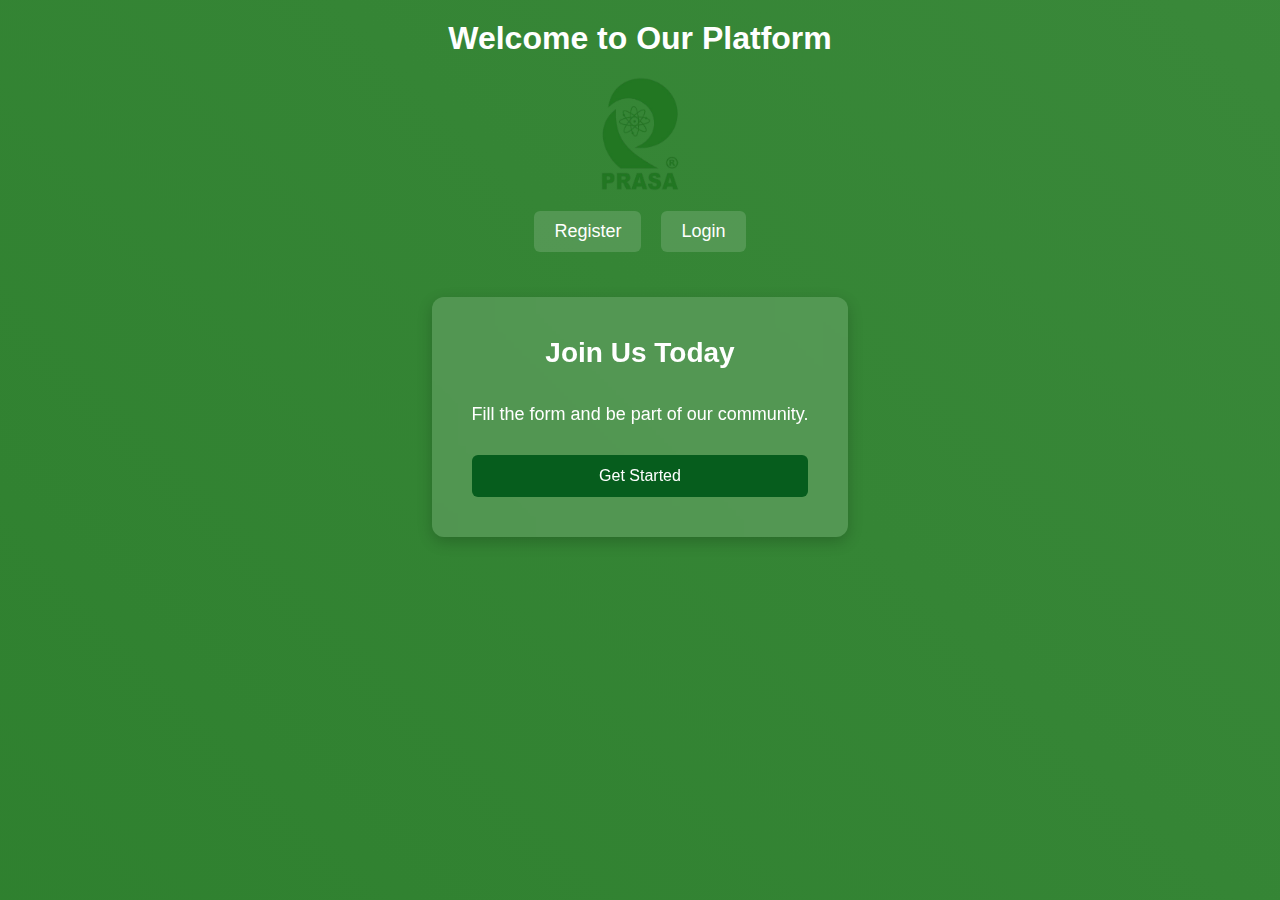
==== index.html @ f44e5f16 "added all frontend files" ====
<!DOCTYPE html>
<html lang="en">
<head>
    <meta charset="UTF-8">
    <meta name="viewport" content="width=device-width, initial-scale=1.0">
    <title>Animated Responsive Website</title>
    <link rel="stylesheet" href="style.css">
    <link rel="stylesheet" href="https://cdnjs.cloudflare.com/ajax/libs/font-awesome/6.0.0/css/all.min.css">
</head>
<body>
    <header>
        <h1>Welcome to Our Platform</h1>
        <nav>
            <img id="logo" src="prasa-logo.png" alt="Platform Logo"/>
            <div class="nav-links">
                <a href="register.html">Register</a>
                <a href="login.html">Login</a>
            </div>
        </nav>
    </header>
    <main>
        <section class="hero">
            <h2>Join Us Today</h2>
            <p>Fill the form and be part of our community.</p>
            <button onclick="location.href='register.html'">Get Started</button>
        </section>
    </main>
</body>
</html>
---- style.css ----
/* General Reset */
* {
    margin: 0;
    padding: 0;
    box-sizing: border-box;
    font-family: "Poppins", sans-serif;
}
nav {
    display: flex;
    flex-direction: column; /* Stack logo above */
    align-items: center; /* Center items */
    gap: 10px; /* Space between logo and buttons */
}

#logo {
    width: 80px; /* Adjust logo size */
    height: auto; /* Maintain aspect ratio */
}

/* Container to keep buttons in one line */
.nav-links {
    display: flex;
    margin-top: 10px;
    gap: 20px; /* Space between buttons */
}

.nav-links a {
    padding: 10px 20px;
    background: rgba(255, 255, 255, 0.15);
    color: white;
    text-decoration: none;
    font-size: 18px;
    border-radius: 6px;
    transition: 0.3s ease-in-out;
    text-align: center;
}


body {
    display: flex;
    flex-direction: column;
    align-items: center;
    min-height: 100vh;
    background: linear-gradient(45deg, #227722, #4c964c);
    background-size: 400% 400%;
    color: white;
    padding: 20px;
    animation: gradientBG 15s ease infinite;
}

/* Animated Background */
@keyframes gradientBG {
    0% {
        background-position: 0% 50%;
    }
    50% {
        background-position: 100% 50%;
    }
    100% {
        background-position: 0% 50%;
    }
}

/* Header Styling */
header {
    width: 100%;
    text-align: center;
    margin-bottom: 30px;
    animation: fadeInDown 1s ease-in-out;
}

header h1 {
    font-size: 32px;
    margin-bottom: 20px;
    position: relative;
    display: inline-block;
}

header h1::after {
    content: '';
    position: absolute;
    width: 0;
    height: 3px;
    bottom: -5px;
    left: 50%;
    background-color: #ffcc00;
    transform: translateX(-50%);
    transition: width 0.6s ease;
    animation: underline 1.5s ease forwards 0.5s;
}

@keyframes underline {
    from {
        width: 0;
    }
    to {
        width: 70%;
    }
}


nav a {
    color: white;
    text-decoration: none;
    font-size: 18px;
    padding: 8px 16px;
    border-radius: 6px;
    background: rgba(255, 255, 255, 0.15);
    transition: 0.3s ease-in-out;
    position: relative;
    overflow: hidden;
}

nav a::before {
    content: '';
    position: absolute;
    top: 0;
    left: -100%;
    width: 100%;
    height: 100%;
    background: rgba(255, 255, 255, 0.2);
    transition: left 0.3s ease;
}

nav a:hover::before {
    left: 0;
}

nav a:hover {
    background: rgba(255, 255, 255, 0.3);
    transform: translateY(-3px);
    box-shadow: 0 5px 15px rgba(0, 0, 0, 0.2);
}

/* Main Content and Hero Section */
main {
    width: 100%;
    display: flex;
    flex-direction: column;
    align-items: center;
}

.hero {
    text-align: center;
    max-width: 600px;
    margin: 15px auto;
    
    padding: 40px;
    background: rgba(255, 255, 255, 0.15);
    border-radius: 12px;
    box-shadow: 0 5px 15px rgba(0, 0, 0, 0.2);
    backdrop-filter: blur(10px);
    animation: fadeIn 1s ease-in-out;
    transform-origin: center;
    animation: pulse 2s ease-in-out;
}

@keyframes pulse {
    0% {
        transform: scale(0.95);
        box-shadow: 0 0 0 0 rgba(255, 255, 255, 0.3);
    }
    70% {
        transform: scale(1);
        box-shadow: 0 0 0 15px rgba(255, 255, 255, 0);
    }
    100% {
        transform: scale(0.95);
        box-shadow: 0 0 0 0 rgba(255, 255, 255, 0);
    }
}

.hero h2 {
    font-size: 28px;
    margin-bottom: 20px;
    animation: slideInLeft 1s ease-in-out;
}

.hero p {
    font-size: 18px;
    margin-bottom: 20px;
    animation: slideInRight 1s ease-in-out;
}

/* Container for Login/Register */
.container {
    width: 400px;
    background: rgba(255, 255, 255, 0.15);
    padding: 20px;
    border-radius: 12px;
    box-shadow: 0 5px 15px rgba(0, 0, 0, 0.2);
    backdrop-filter: blur(10px);
    text-align: center;
    animation: fadeInUp 1s ease-in-out;
    transition: transform 0.3s ease, box-shadow 0.3s ease;
}

.container:hover {
    transform: translateY(-5px);
    box-shadow: 0 10px 25px rgba(0, 0, 0, 0.3);
}

/* Main Wrapper to Hold Form Cards */
.form-wrapper {
    display: flex;
    flex-wrap: wrap;
    justify-content: center;
    gap: 20px;
    max-width: 900px;
    margin-bottom: 40px; /* Add space at the bottom */
}

/* Individual Form Card */
.form-card {
    width: 400px;
    background: rgba(255, 255, 255, 0.15);
    padding: 20px;
    border-radius: 12px;
    box-shadow: 0 5px 15px rgba(0, 0, 0, 0.2);
    backdrop-filter: blur(10px);
    text-align: center;
    animation: fadeInUp 1s ease-in-out;
    transition: transform 0.3s ease, box-shadow 0.3s ease;
    max-height: 80vh; /* Set maximum height */
    overflow-y: auto; /* Enable vertical scrolling */
}

/* Styling for form card scrollbar */
.form-card::-webkit-scrollbar {
    width: 8px;
}

.form-card::-webkit-scrollbar-track {
    background: rgba(255, 255, 255, 0.1);
    border-radius: 10px;
}

.form-card::-webkit-scrollbar-thumb {
    background: rgba(255, 255, 255, 0.3);
    border-radius: 10px;
}

.form-card::-webkit-scrollbar-thumb:hover {
    background: rgba(255, 255, 255, 0.5);
}

.form-card:hover {
    transform: translateY(-5px);
    box-shadow: 0 10px 25px rgba(0, 0, 0, 0.3);
}
.required-icon {
    color: red;
    font-size: 8px;
    position: absolute;
    right: 10px;
    top: 10px;
}
/* Experience/Qualification Entry Styling */
.experience-entry, .qualification-entry, .certification-entry {
    padding: 15px;
    margin-bottom: 15px;
    background: rgba(255, 255, 255, 0.1);
    border-radius: 8px;
    animation: fadeIn 0.5s ease-in-out;
    overflow: hidden; /* Prevent content from overflowing */
}

/* Date Range Styling */
.date-range {
    display: flex;
    gap: 10px;
    flex-wrap: wrap; /* Allow wrapping on small screens */
}

.date-range .input-group {
    flex: 1;
    min-width: 140px; /* Ensure minimum width for date fields */
}

/* Date field container and label styling */
.date-container {
    margin: 12px 0;
    animation: fadeInUp 0.5s ease-in-out;
}

.date-label {
    display: block;
    text-align: left;
    margin-bottom: 5px;
    font-size: 14px;
    color: white;
    font-weight: 500;
}

/* Individual date field styling */
.date-field {
    display: flex;
    flex-direction: column;
    align-items: flex-start;
    width: 100%;
}

.date-field-label {
    font-size: 12px;
    color: rgba(255, 255, 255, 0.8);
    margin-bottom: 3px;
}

/* Style the date inputs */
input[type="date"] {
    background: transparent;
    border: none;
    color: white;
    width: 100%;
    padding: 8px 0;
    font-family: "Poppins", sans-serif;
    outline: none;
}

/* Style calendar icon in date input */
input[type="date"]::-webkit-calendar-picker-indicator {
    filter: invert(1); /* Make the calendar icon white */
    opacity: 0.7;
    cursor: pointer;
    transition: opacity 0.3s ease;
}

input[type="date"]::-webkit-calendar-picker-indicator:hover {
    opacity: 1;
}

/* Various Animation Keyframes */
@keyframes fadeIn {
    from {
        opacity: 0;
    }
    to {
        opacity: 1;
    }
}

@keyframes fadeInDown {
    from {
        opacity: 0;
        transform: translateY(-50px);
    }
    to {
        opacity: 1;
        transform: translateY(0);
    }
}

@keyframes fadeInUp {
    from {
        opacity: 0;
        transform: translateY(50px);
    }
    to {
        opacity: 1;
        transform: translateY(0);
    }
}

@keyframes slideInLeft {
    from {
        opacity: 0;
        transform: translateX(-50px);
    }
    to {
        opacity: 1;
        transform: translateX(0);
    }
}

@keyframes slideInRight {
    from {
        opacity: 0;
        transform: translateX(50px);
    }
    to {
        opacity: 1;
        transform: translateX(0);
    }
}

/* Section Headings */
h2 {
    text-align: center;
    font-size: 26px;
    font-weight: bold;
    margin-bottom: 15px;
    position: relative;
    display: inline-block;
}

h2::after {
    content: '';
    position: absolute;
    width: 0;
    height: 3px;
    bottom: -5px;
    left: 50%;
    background-color: #ffcc00;
    transform: translateX(-50%);
    transition: width 0.6s ease;
    animation: underline 1.5s ease forwards 0.5s;
}

/* Sub-Headings */
h3 {
    margin-bottom: 10px;
    font-size: 18px;
    font-weight: 600;
    text-align: left;
    animation: fadeIn 1s ease-in-out;
}
.input-group {
    display: flex;
    align-items: center;
    background: rgba(255, 255, 255, 0.2);
    border-radius: 6px;
    margin: 8px 0;
    padding: 8px;
    transition: all 0.3s ease-in-out;
    animation: fadeInUp 0.5s ease-in-out;
    animation-fill-mode: both;
    width: 100%;
    box-sizing: border-box;
}

.input-group:nth-child(2) {
    animation-delay: 0.1s;
}

.input-group:nth-child(3) {
    animation-delay: 0.2s;
}

.input-group:nth-child(4) {
    animation-delay: 0.3s;
}

.input-group i {
    color: white;
    padding: 10px;
    transition: transform 0.3s ease;
    flex-shrink: 0;
    width: 20px;
    text-align: center;
    margin-right: 5px; /* Add spacing between icon and input */
}

.input-group:hover i {
    transform: scale(1.2);
}

.input-group input, .input-group select {
    flex-grow: 1;
    flex-basis: 0;
    padding: 10px;
    border: none;
    background: transparent;
    color: white;
    outline: none;
    font-size: 14px;
    min-width: 0;
    width: 100%;
    box-sizing: border-box;
    padding-left: 10px; /* Add left padding to prevent text overlap with icon */
}

/* Add these styles to fix focus issues */
.input-group input:focus, .input-group select:focus {
    background: rgba(255, 255, 255, 0.25); /* Slightly highlight on focus */
    box-shadow: 0 0 0 1px rgba(255, 255, 255, 0.4); /* Add subtle outline */
}

/* Fix placeholder text to prevent overlap */
.input-group input::placeholder {
    color: rgba(255, 255, 255, 0.7);
    padding-left: 0; /* Ensure placeholder text doesn't overlap with icon */
}

/* Add this for the grid layout */
.grid-container {
    display: grid;
    grid-template-columns: 1fr 1fr;
    gap: 10px;
    width: 100%;
}

/* For single-column fields like Aadhar */
.grid-container .full-width {
    grid-column: 1 / -1;
}

/* Add this for the grid layout */
.grid-container {
    display: grid;
    grid-template-columns: 1fr 1fr;
    gap: 10px;
    width: 100%;
}

/* For single-column fields like Aadhar */
.grid-container .full-width {
    grid-column: 1 / -1;
}
/* Navigation Buttons */
.nav-buttons {
    display: flex;
    justify-content: space-between;
    margin-top: 20px;
}

.nav-buttons button {
    width: 48%;
}

.primary-button {
    background: #065d1d;
}

.secondary-button {
    background: rgba(255, 255, 255, 0.25);
}

/* Login/Register Form Inputs */
#loginForm input, #registerForm input {
    width: 100%;
    padding: 12px;
    margin: 10px 0;
    background: rgba(255, 255, 255, 0.2);
    border: none;
    border-radius: 6px;
    color: white;
    outline: none;
    font-size: 14px;
    transition: all 0.3s ease;
    animation: fadeInUp 0.5s ease-in-out;
    animation-fill-mode: both;
}

#loginForm input:nth-child(1), #registerForm input:nth-child(1) {
    animation-delay: 0.1s;
}

#loginForm input:nth-child(2), #registerForm input:nth-child(2) {
    animation-delay: 0.2s;
}

/* Placeholder Color */
input::placeholder {
    color: rgba(255, 255, 255, 0.7);
    transition: all 0.3s ease;
}

input:focus::placeholder {
    opacity: 0.5;
    transform: translateX(10px);
}

/* Input Focus Effect */
.input-group:focus-within, #loginForm input:focus, #registerForm input:focus {
    background: rgba(255, 255, 255, 0.3);
    box-shadow: 0 0 15px rgba(255, 255, 255, 0.5);
    transform: translateY(-2px);
}

/* Select Styling */
select {
    width: 100%;
    padding: 12px;
    margin: 8px 0;
    background: rgba(255, 255, 255, 0.2);
    border: none;
    border-radius: 6px;
    color: white;
    outline: none;
    font-size: 14px;
    appearance: none;
    cursor: pointer;
    transition: all 0.3s ease;
    animation: fadeInUp 0.5s ease-in-out;
}

select:focus {
    background: rgba(255, 255, 255, 0.3);
    box-shadow: 0 0 15px rgba(255, 255, 255, 0.5);
    transform: translateY(-2px);
}

select option {
    background: #227722;
    color: white;
}

/* Grid Layout for Address & Other Details */
.grid-container {
    display: grid;
    grid-template-columns: repeat(2, 1fr);
    gap: 10px;
}

.grid-container input {
    animation: fadeIn 0.5s ease-in-out;
    animation-fill-mode: both;
}

.grid-container input:nth-child(odd) {
    animation-delay: 0.1s;
}
.grid-container input:nth-child(even) {
    animation-delay: 0.2s;
}

/* Style inputs only inside the "Other Details" section */
.form-card:nth-child(2) .grid-container input {
    width: 100%;
    padding: 10px;
    border: none;
    background: rgba(255, 255, 255, 0.2);
    color: white;
    outline: none;
    font-size: 14px;
    border-radius: 6px;
    transition: all 0.3s ease;
}

/* Placeholder color */
.form-card:nth-child(2) .grid-container input::placeholder {
    color: rgba(255, 255, 255, 0.7);
}

/* Focus effect */
.form-card:nth-child(2) .grid-container input:focus {
    background: rgba(255, 255, 255, 0.3);
    box-shadow: 0 0 15px rgba(255, 255, 255, 0.5);
    transform: translateY(-2px);
}

/* Submit Button */
button {
    width: 100%;
    padding: 12px;
    background: #065d1d;
    color: white;
    border: none;
    border-radius: 6px;
    cursor: pointer;
    font-size: 16px;
    transition: all 0.3s ease;
    margin-top: 10px;
    position: relative;
    overflow: hidden;
    z-index: 1;
    animation: fadeInUp 0.5s ease-in-out 0.3s;
    animation-fill-mode: both;
}

button::before {
    content: '';
    position: absolute;
    top: 0;
    left: -100%;
    width: 100%;
    height: 100%;
    background: linear-gradient(90deg, transparent, rgba(255, 255, 255, 0.2), transparent);
    transition: left 0.6s ease;
    z-index: -1;
}

/* Button Hover Effect */
button:hover {
    background: #133414;
    transform: translateY(-5px);
    box-shadow: 0 7px 15px rgba(0, 0, 0, 0.3);
}

button:hover::before {
    left: 100%;
}

/* Smooth Transitions */
input, button, select {
    transition: all 0.3s ease-in-out;
}

/* Link Styling */
p {
    margin-top: 15px;
    font-size: 14px;
    animation: fadeIn 1s ease-in-out 0.5s;
    animation-fill-mode: both;
}

p a {
    color: #ffcc00;
    text-decoration: none;
    font-weight: bold;
    position: relative;
    transition: all 0.3s ease;
}

p a::after {
    content: '';
    position: absolute;
    width: 0;
    height: 2px;
    bottom: -2px;
    left: 0;
    background-color: #ffcc00;
    transition: width 0.3s ease;
}

p a:hover {
    color: #ffd940;
}

p a:hover::after {
    width: 100%;
}

/* Toggle Password */
.toggle-password {
    cursor: pointer;
    padding-right: 10px;
    transition: all 0.3s ease;
}

.toggle-password:hover {
    transform: scale(1.2);
}

/* Mobile Responsiveness */
@media (max-width: 850px) {
    .form-wrapper {
        flex-direction: column;
        align-items: center;
    }
    .form-card, .container {
        width: 90%;
        max-height: 70vh; /* Slightly smaller on mobile */
    }
    
    .date-range {
        flex-direction: column;
        gap: 5px;
    }
    
    h2 {
        font-size: 22px;
    }
    
    h3 {
        font-size: 16px;
    }
    
    .date-field {
        width: 100%;
    }
    
    input[type="date"] {
        width: 100%;
        padding: 6px 0;
    }

    .date-range {
        display: flex;
        gap: 10px;
        margin: 8px 0;
    }
    
    .date-range .input-group {
        flex: 1;
    }
    
    /* Make placeholder text more visible */
    input::placeholder {
        color: rgba(255, 255, 255, 0.7);
        transition: all 0.3s ease;
    }
    
    /* Ensure consistent input styling across all types */
    input[type="text"], 
    input[type="date"], 
    input[type="number"] {
        width: 100%;
        padding: 10px;
        border: none;
        background: transparent;
        color: white;
        outline: none;
        font-size: 14px;
    }
    
    /* Mobile responsiveness */
    @media (max-width: 850px) {
        .date-range {
            flex-direction: column;
            gap: 5px;
        }
    }

    /* Medical Information Form Styling */

/* Form Group for Radio Buttons */
.form-group {
    text-align: left;
    margin: 15px 0;
    animation: fadeInUp 0.5s ease-in-out;
}

.form-group label {
    display: block;
    margin-bottom: 8px;
    font-size: 14px;
    color: white;
}

/* Radio Button Group Styling */
.radio-group {
    display: flex;
    gap: 20px;
    margin: 8px 0;
    flex-wrap: wrap;
}

.radio-group input[type="radio"] {
    display: none;
}

.radio-group label {
    display: inline-flex;
    align-items: center;
    cursor: pointer;
    position: relative;
    padding-left: 30px;
    margin-right: 15px;
    font-size: 14px;
    user-select: none;
    transition: all 0.3s ease;
}

.radio-group label:before {
    content: '';
    position: absolute;
    left: 0;
    top: 0;
    width: 18px;
    height: 18px;
    border-radius: 50%;
    background: rgba(255, 255, 255, 0.2);
    transition: all 0.3s ease;
}

.radio-group input[type="radio"]:checked + label:before {
    background: #ff9800;
    box-shadow: 0 0 10px rgba(255, 152, 0, 0.5);
}

.radio-group input[type="radio"]:checked + label:after {
    content: '';
    position: absolute;
    left: 6px;
    top: 6px;
    width: 6px;
    height: 6px;
    border-radius: 50%;
    background: white;
}

.radio-group label:hover:before {
    background: rgba(255, 255, 255, 0.3);
    transform: scale(1.1);
}

/* Textarea Styling */
textarea {
    width: 100%;
    padding: 10px;
    border: none;
    background: rgba(255, 255, 255, 0.2);
    color: white;
    outline: none;
    font-size: 14px;
    border-radius: 6px;
    min-height: 80px;
    resize: vertical;
    margin-top: 8px;
    transition: all 0.3s ease;
    font-family: "Poppins", sans-serif;
}

textarea::placeholder {
    color: rgba(255, 255, 255, 0.7);
}

textarea:focus {
    background: rgba(255, 255, 255, 0.3);
    box-shadow: 0 0 15px rgba(255, 255, 255, 0.5);
    transform: translateY(-2px);
}

/* Undertaking Section */
.undertaking-container {
    margin-top: 30px;
    padding: 15px;
    border-radius: 8px;
    background: rgba(255, 255, 255, 0.1);
    text-align: left;
    animation: fadeIn 0.5s ease-in-out;
}

.undertaking-container h3 {
    text-align: center;
    margin-bottom: 15px;
    color: #ffcc00;
}

.undertaking-container p {
    margin-bottom: 15px;
    line-height: 1.6;
    font-size: 14px;
    animation: none;
}

.undertaking-container input[type="text"] {
    display: inline-block;
    width: auto;
    min-width: 150px;
    padding: 5px;
    background: rgba(255, 255, 255, 0.2);
    border: none;
    border-radius: 4px;
    color: white;
    margin: 0 5px;
}

/* Signature Section */
.signature-section {
    margin-top: 20px;
    display: grid;
    grid-template-columns: repeat(2, 1fr);
    gap: 15px;
}

.signature-field {
    margin-bottom: 15px;
}

.signature-field label {
    display: block;
    margin-bottom: 5px;
    font-size: 14px;
}

.signature-box {
    grid-column: span 2;
    margin-top: 15px;
}

.signature-area {
    width: 100%;
    height: 100px;
    background: rgba(255, 255, 255, 0.2);
    border-radius: 6px;
    margin-top: 8px;
    overflow: hidden;
}

#signatureCanvas {
    background: rgba(255, 255, 255, 0.1);
    cursor: crosshair;
}

#clearSignature {
    width: auto;
    padding: 8px 15px;
    margin-top: 10px;
    background: rgba(255, 255, 255, 0.2);
    color: white;
}

#clearSignature:hover {
    background: rgba(255, 255, 255, 0.3);
}

/* File Upload Styling */
input[type="file"] {
    width: 100%;
    padding: 10px;
    background: transparent;
    color: white;
    cursor: pointer;
}

input[type="file"]::-webkit-file-upload-button {
    background: rgba(255, 255, 255, 0.2);
    border: none;
    padding: 8px 15px;
    color: white;
    border-radius: 4px;
    margin-right: 10px;
    cursor: pointer;
    transition: all 0.3s ease;
}

input[type="file"]::-webkit-file-upload-button:hover {
    background: rgba(255, 255, 255, 0.3);
}



/* Conditional Field Display Animation */
@keyframes slideDown {
    from {
        opacity: 0;
        transform: translateY(-20px);
        max-height: 0;
    }
    to {
        opacity: 1;
        transform: translateY(0);
        max-height: 500px;
    }
}

/* Apply animation to conditional fields when they appear */
.input-group[style*="display: block"],
div[id$="Details"][style*="display: block"] {
    animation: slideDown 0.3s ease-in-out;
}
}
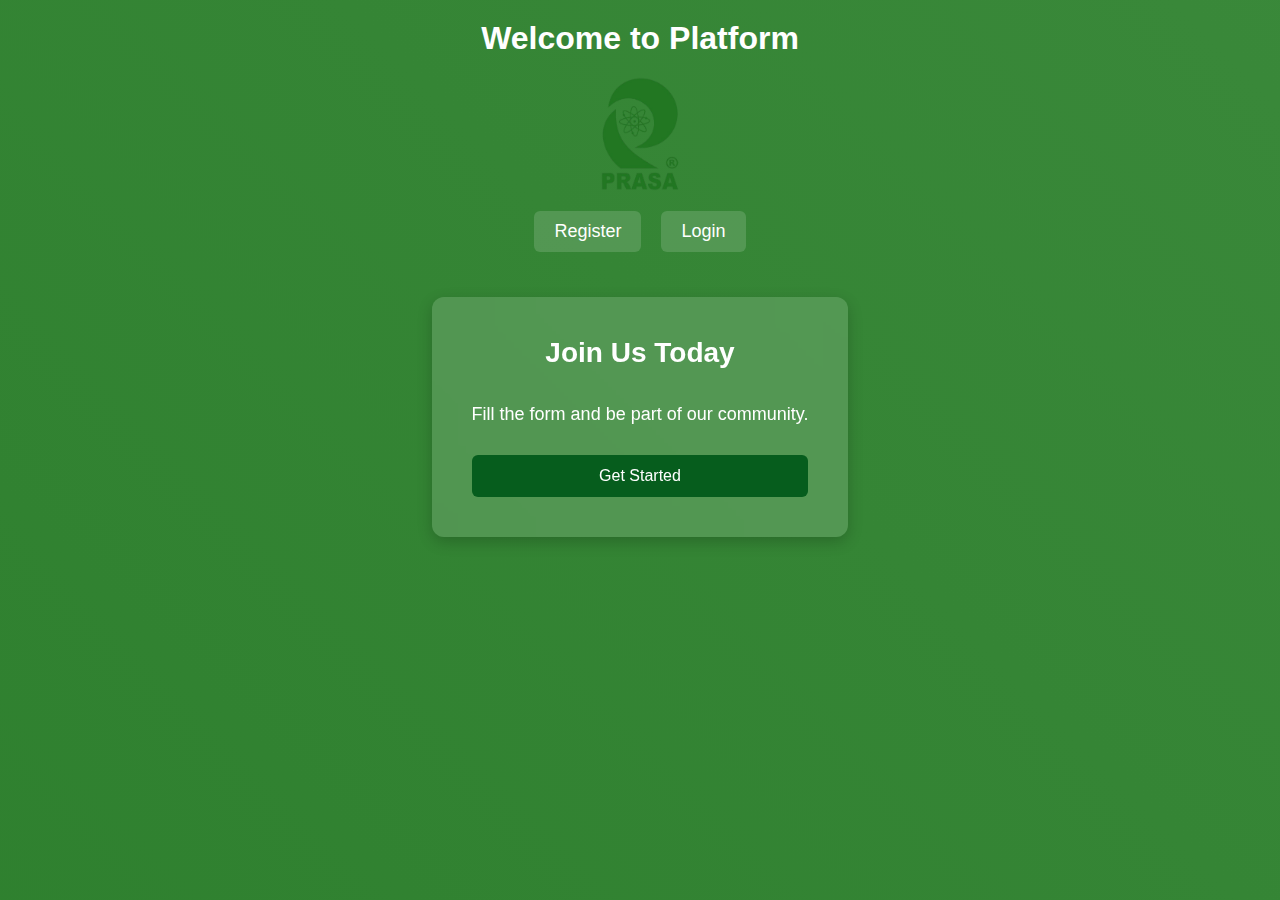
==== commit 2e3617a9: "changes in qualification form" ====
--- a/index.html
+++ b/index.html
@@ -3,13 +3,13 @@
 <head>
     <meta charset="UTF-8">
     <meta name="viewport" content="width=device-width, initial-scale=1.0">
-    <title>Animated Responsive Website</title>
+    <title>prasa</title>
     <link rel="stylesheet" href="style.css">
     <link rel="stylesheet" href="https://cdnjs.cloudflare.com/ajax/libs/font-awesome/6.0.0/css/all.min.css">
 </head>
 <body>
     <header>
-        <h1>Welcome to Our Platform</h1>
+        <h1>Welcome to Platform</h1>
         <nav>
             <img id="logo" src="prasa-logo.png" alt="Platform Logo"/>
             <div class="nav-links">
